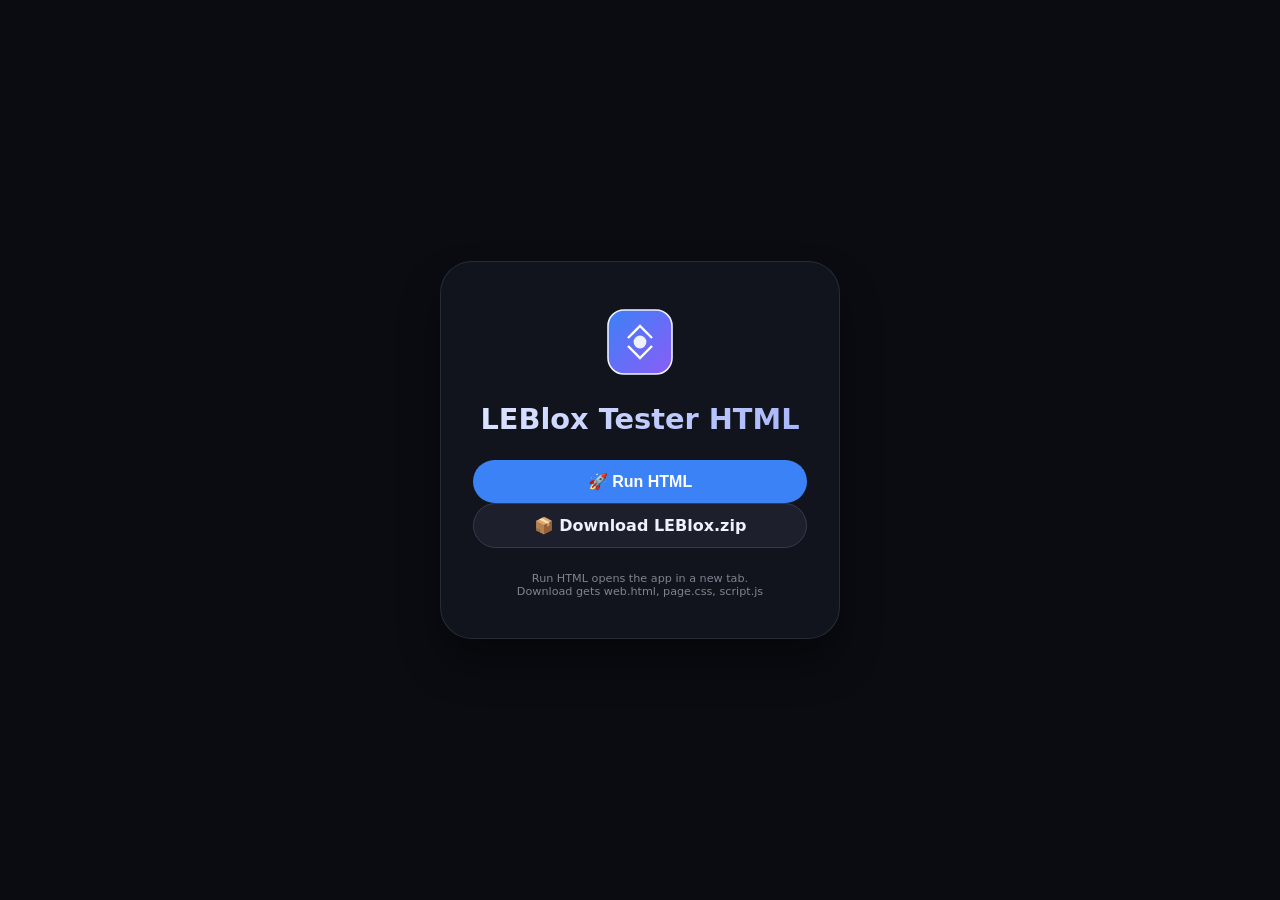
==== index.html @ 8dd5fd67 "Last Sync: 2026-04-19 17:24 (Mobile)" ====
<!DOCTYPE html>
<html lang="en">
<head>
    <meta charset="UTF-8">
    <meta name="viewport" content="width=device-width, initial-scale=1.0, user-scalable=no">
    <title>LEBlox Tester HTML</title>
    <style>
        * {
            margin: 0;
            padding: 0;
            box-sizing: border-box;
        }
        body {
            background: #0a0c12;
            font-family: system-ui, 'Segoe UI', 'Inter', sans-serif;
            height: 100vh;
            width: 100vw;
            display: flex;
            align-items: center;
            justify-content: center;
            color: #eef2ff;
        }
        .launcher-card {
            background: rgba(18, 22, 32, 0.9);
            backdrop-filter: blur(10px);
            border-radius: 2rem;
            padding: 2.5rem 2rem;
            text-align: center;
            border: 1px solid rgba(255, 255, 255, 0.1);
            box-shadow: 0 25px 40px rgba(0, 0, 0, 0.4);
            max-width: 400px;
            width: 90%;
        }
        .launcher-logo svg {
            width: 80px;
            height: 80px;
            margin-bottom: 1rem;
        }
        h1 {
            font-size: 1.8rem;
            font-weight: 700;
            background: linear-gradient(135deg, #e0e7ff, #a5b4fc);
            background-clip: text;
            -webkit-background-clip: text;
            color: transparent;
            margin-bottom: 1.5rem;
        }
        .btn {
            padding: 12px 20px;
            border-radius: 40px;
            font-weight: 600;
            font-size: 1rem;
            cursor: pointer;
            border: none;
            transition: transform 0.2s, background 0.2s;
            width: 100%;
            margin-bottom: 1rem;
            text-decoration: none;
            display: inline-block;
            text-align: center;
        }
        .btn:last-of-type {
            margin-bottom: 0;
        }
        .btn-start {
            background: #3b82f6;
            color: white;
        }
        .btn-start:hover {
            background: #2563eb;
            transform: scale(1.02);
        }
        .btn-download {
            background: #1e1f2c;
            border: 1px solid #3a3a4a;
            color: #eef2ff;
        }
        .btn-download:hover {
            background: #2a2b3a;
            transform: scale(1.02);
        }
        .footer {
            margin-top: 1.5rem;
            font-size: 0.7rem;
            opacity: 0.5;
        }
        @media (max-width: 480px) {
            .launcher-card {
                padding: 1.8rem;
            }
            h1 {
                font-size: 1.4rem;
            }
        }
    </style>
</head>
<body>
    <div class="launcher-card">
        <div class="launcher-logo">
            <svg viewBox="0 0 100 100" fill="none">
                <rect x="10" y="10" width="80" height="80" rx="20" fill="url(#logoGrad)" stroke="currentColor" stroke-width="2"/>
                <path d="M35 45 L50 30 L65 45" stroke="white" stroke-width="3" fill="none"/>
                <path d="M35 55 L50 70 L65 55" stroke="white" stroke-width="3" fill="none"/>
                <circle cx="50" cy="50" r="8" fill="white" opacity="0.9"/>
                <defs>
                    <linearGradient id="logoGrad" x1="0%" y1="0%" x2="100%" y2="100%">
                        <stop offset="0%" stop-color="#3b82f6"/>
                        <stop offset="100%" stop-color="#8b5cf6"/>
                    </linearGradient>
                </defs>
            </svg>
        </div>
        <h1>LEBlox Tester HTML</h1>
        <button class="btn btn-start" id="runHtmlBtn">🚀 Run HTML</button>
        <a href="LEBlox.com/LEBlox.zip" class="btn btn-download">📦 Download LEBlox.zip</a>
        <div class="footer">Run HTML opens the app in a new tab.<br>Download gets web.html, page.css, script.js</div>
    </div>

    <script>
        document.getElementById('runHtmlBtn').addEventListener('click', function() {
            window.open('LEBlox.com/web.html', '_blank');
        });
    </script>
</body>
</html>
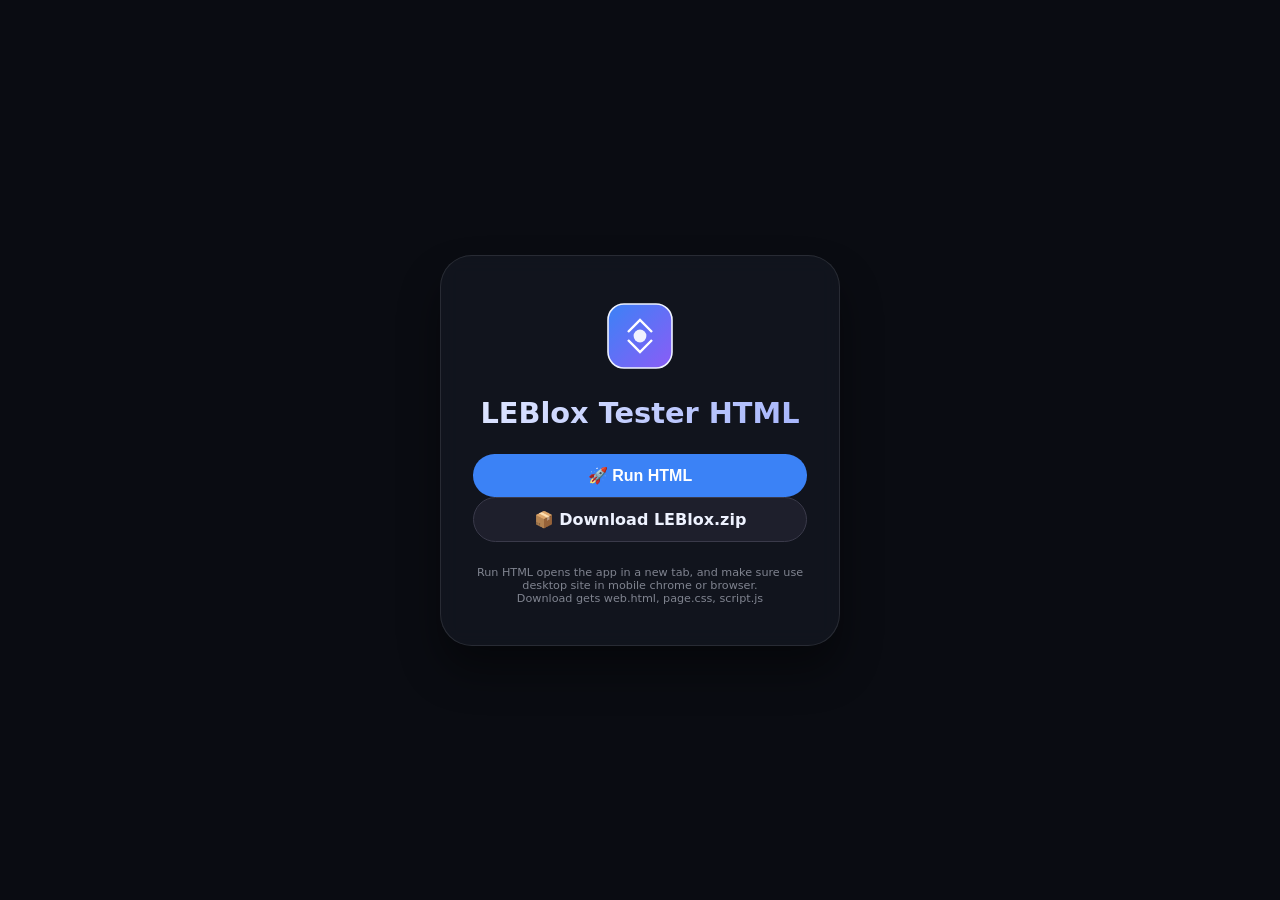
==== commit 25b47384: "Last Sync: 2026-04-19 17:31 (Mobile)" ====
--- a/index.html
+++ b/index.html
@@ -113,7 +113,7 @@
         <h1>LEBlox Tester HTML</h1>
         <button class="btn btn-start" id="runHtmlBtn">🚀 Run HTML</button>
         <a href="LEBlox.com/LEBlox.zip" class="btn btn-download">📦 Download LEBlox.zip</a>
-        <div class="footer">Run HTML opens the app in a new tab.<br>Download gets web.html, page.css, script.js</div>
+        <div class="footer">Run HTML opens the app in a new tab, and make sure use desktop site in mobile chrome or browser.<br>Download gets web.html, page.css, script.js</div>
     </div>
 
     <script>
